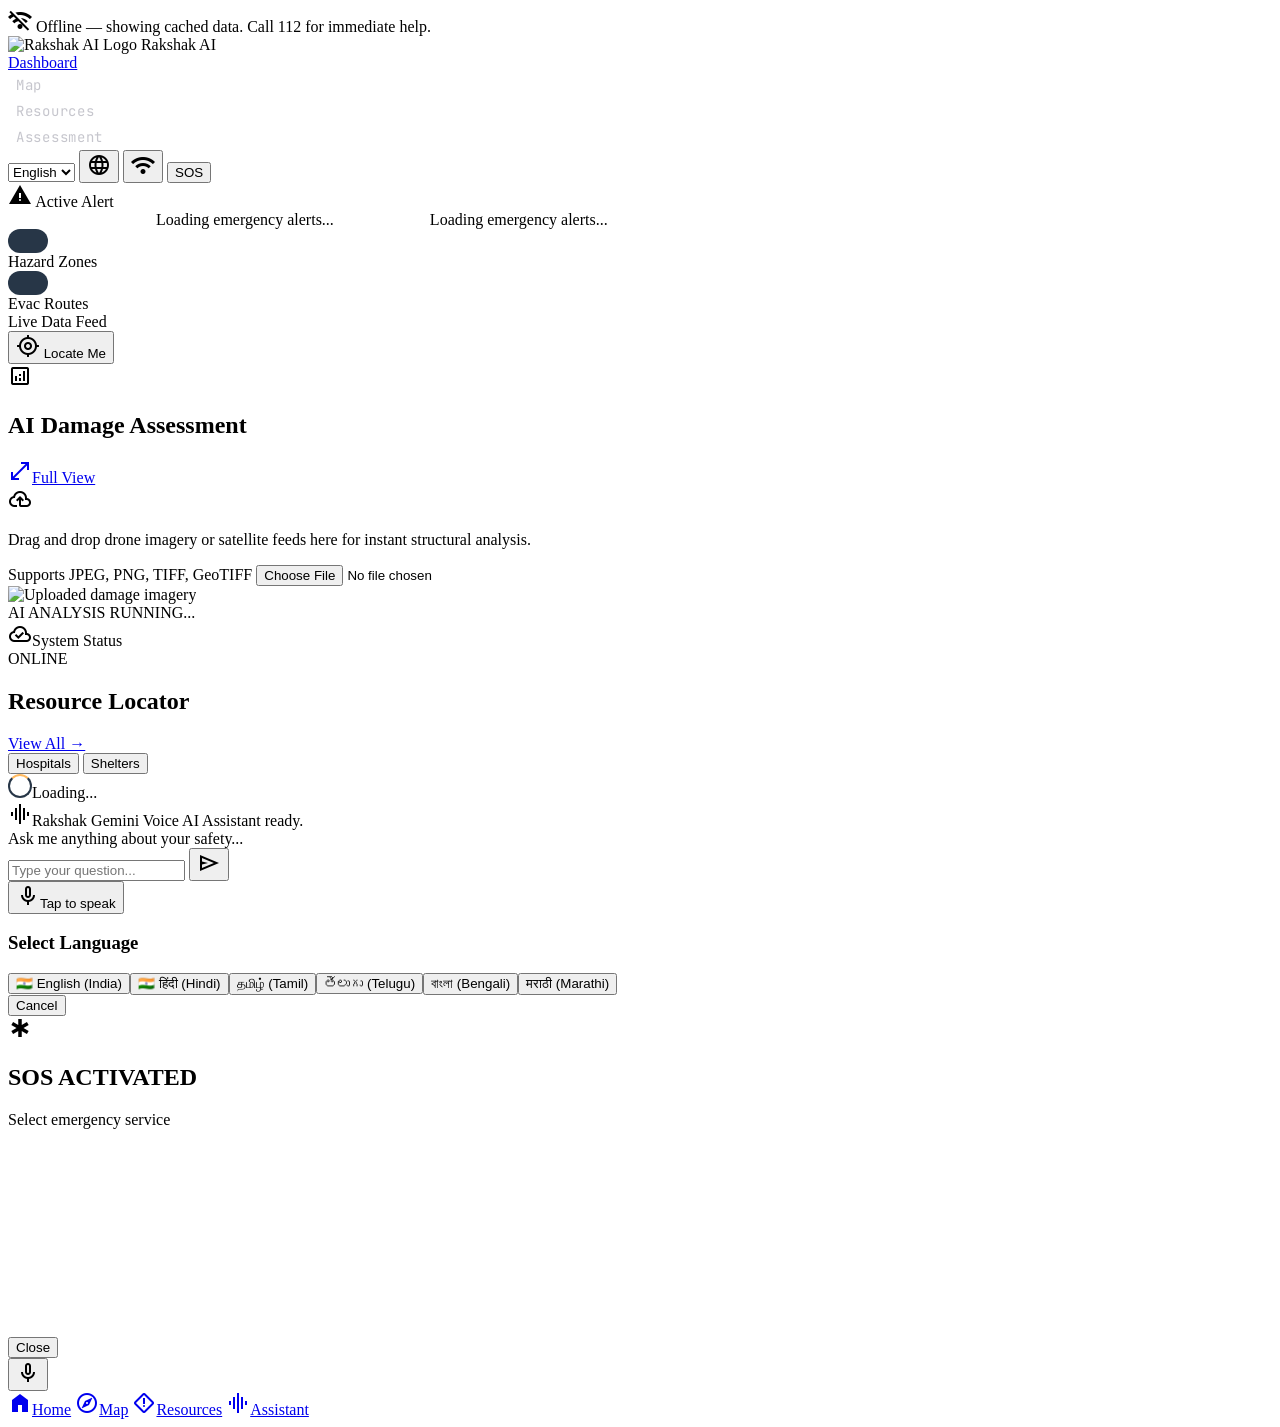
==== frontend/index.html @ 64856899 "Initial commit for Rakshak AI hackathon project" ====
<!DOCTYPE html>
<html class="dark" lang="en">
<head>
<meta charset="utf-8"/>
<meta content="width=device-width, initial-scale=1.0" name="viewport"/>
<title>Rakshak AI - Command Dashboard</title>
<meta name="description" content="Rakshak AI real-time disaster and emergency response platform for India."/>
<script src="https://cdn.tailwindcss.com?plugins=forms,container-queries"></script>
<link href="https://fonts.googleapis.com/css2?family=Material+Symbols+Outlined:wght,FILL@100..700,0..1&display=swap" rel="stylesheet"/>
<link href="https://fonts.googleapis.com/css2?family=Inter:wght@400;600;700;800&family=JetBrains+Mono:wght@500&display=swap" rel="stylesheet"/>
<link rel="stylesheet" href="https://unpkg.com/leaflet@1.9.4/dist/leaflet.css"/>
<script src="https://unpkg.com/leaflet@1.9.4/dist/leaflet.js"></script>
<link rel="stylesheet" href="css/style.css?v=2"/>
<script src="js/tailwind.config.js"></script>
</head>
<body class="bg-background text-on-background font-body-md antialiased min-h-screen flex flex-col">
<div id="offlineBanner" class="hidden w-full bg-yellow-700 text-white py-1.5 px-4 text-center text-label-sm font-label-sm z-[100]">
  <span class="material-symbols-outlined align-middle mr-1 text-sm">wifi_off</span>
  Offline — showing cached data. Call 112 for immediate help.
</div>
<!-- NAV -->
<nav class="bg-background/95 backdrop-blur-md border-b border-outline-variant flex justify-between items-center w-full h-16 px-margin-desktop sticky top-0 z-50">
  <div class="flex items-center gap-4">
    <img alt="Rakshak AI Logo" class="h-8" src="https://lh3.googleusercontent.com/aida-public/[base64]"/>
    <span class="text-headline-md font-headline-md font-bold text-on-background">Rakshak AI</span>
  </div>
  <div class="hidden md:flex gap-6 items-center h-full">
    <a class="text-tertiary border-b-2 border-tertiary pb-1 font-bold text-label-md font-label-md h-full flex items-center" href="index.html">Dashboard</a>
    <a class="nav-link" href="map.html">Map</a>
    <a class="nav-link" href="resources.html">Resources</a>
    <a class="nav-link" href="assessment.html">Assessment</a>
  </div>
  <div class="flex items-center gap-4">
    <select id="langSelect" class="sr-only"><option value="en-IN">English</option><option value="hi-IN">Hindi</option><option value="ta-IN">Tamil</option><option value="te-IN">Telugu</option><option value="bn-IN">Bengali</option><option value="mr-IN">Marathi</option></select>
    <button onclick="openLangModal()" class="text-on-surface-variant hover:text-on-surface p-2 hover:bg-surface-variant/50 transition-all rounded-full flex items-center justify-center min-w-[48px] min-h-[48px]"><span class="material-symbols-outlined">language</span></button>
    <button id="wifiStatusBtn" class="text-on-surface-variant p-2 hover:bg-surface-variant/50 transition-all rounded-full flex items-center justify-center min-w-[48px] min-h-[48px]"><span id="wifiIcon" class="material-symbols-outlined text-[#10B981]">wifi</span></button>
    <button onclick="triggerSOS()" class="bg-secondary-container text-on-secondary-container px-6 py-2 rounded-full text-label-md font-label-md font-bold hover:bg-error-container transition-colors min-h-[48px] uppercase tracking-wider shadow-lg">SOS</button>
  </div>
</nav>
<!-- ALERT BANNER -->
<div class="alert-banner w-full bg-[#EF4444] text-white relative z-40 border-b border-[#B91C1C] flex items-center h-10">
  <div class="absolute left-0 bg-[#EF4444] z-10 px-4 h-full flex items-center shadow-[10px_0_15px_-3px_rgba(239,68,68,1)]">
    <span class="material-symbols-outlined mr-2 animate-pulse" style="font-variation-settings:'FILL' 1;">warning</span>
    <span class="font-label-md font-bold text-label-md uppercase tracking-wider">Active Alert</span>
  </div>
  <div class="ticker-outer"><div class="ticker-inner text-label-md font-label-md"><span id="alertText">Loading emergency alerts...</span><span id="alertTextB" aria-hidden="true">Loading emergency alerts...</span></div></div>
</div>
<!-- MAIN -->
<main class="flex-1 p-gutter md:p-margin-desktop grid grid-cols-1 lg:grid-cols-12 gap-gutter max-w-[1920px] mx-auto w-full">
  <!-- LEFT: Map + Assessment -->
  <div class="lg:col-span-8 flex flex-col gap-gutter">
    <!-- Map Module -->
    <div id="mapSection" class="bg-surface-container-high rounded-xl border border-surface-variant shadow-lg flex flex-col overflow-hidden h-[500px] relative">
      <div class="absolute top-4 left-4 right-4 z-10 flex justify-between items-start pointer-events-none">
        <div class="bg-surface-container/90 backdrop-blur border border-surface-variant p-2 rounded-lg pointer-events-auto flex flex-col gap-2 shadow-xl">
          <label class="flex items-center gap-2 cursor-pointer p-1" onclick="toggleLayer('hazards')">
            <div class="relative"><div id="trackHazards" class="toggle-track on"></div><div id="thumbHazards" class="toggle-thumb bg-tertiary on"></div></div>
            <span class="text-label-sm font-label-sm text-on-surface">Hazard Zones</span>
          </label>
          <label class="flex items-center gap-2 cursor-pointer p-1" onclick="toggleLayer('routes')">
            <div class="relative"><div id="trackRoutes" class="toggle-track on"></div><div id="thumbRoutes" class="toggle-thumb bg-secondary on"></div></div>
            <span class="text-label-sm font-label-sm text-on-surface">Evac Routes</span>
          </label>
        </div>
        <div class="bg-surface-container/90 backdrop-blur border border-surface-variant px-3 py-1 rounded-full pointer-events-auto shadow-xl flex items-center gap-2">
          <div class="w-2 h-2 rounded-full bg-[#10B981] animate-pulse"></div>
          <span class="text-label-sm font-label-sm text-on-surface">Live Data Feed</span>
        </div>
      </div>
      <div id="map" class="w-full h-full"></div>
      <button onclick="locateMe()" class="absolute bottom-4 right-4 z-10 bg-surface-container/90 backdrop-blur border border-surface-variant px-3 py-1.5 rounded-lg text-label-sm font-label-sm text-on-surface flex items-center gap-1.5 shadow-xl hover:bg-surface-variant transition-colors">
        <span class="material-symbols-outlined text-sm text-tertiary">my_location</span> Locate Me
      </button>
    </div>
    <!-- Damage Assessment -->
    <div id="assessmentSection" class="bg-surface-container-high rounded-xl border border-surface-variant p-6 shadow-lg flex-1">
      <div class="flex items-center justify-between mb-4">
        <div class="flex items-center gap-3">
          <span class="material-symbols-outlined text-tertiary">analytics</span>
          <h2 class="text-headline-sm font-headline-sm text-on-surface">AI Damage Assessment</h2>
        </div>
        <a href="assessment.html" class="text-label-sm font-label-sm text-tertiary hover:underline flex items-center gap-1"><span class="material-symbols-outlined text-sm">open_in_full</span>Full View</a>
      </div>
      <div class="border-2 border-dashed border-outline-variant rounded-xl p-8 flex flex-col items-center justify-center relative overflow-hidden bg-surface-container hover:bg-surface-variant/30 transition-colors cursor-pointer group min-h-[200px]" ondragover="event.preventDefault()" ondrop="handleImageDrop(event)" onclick="document.getElementById('imageUpload').click()">
        <div class="absolute inset-0 pointer-events-none hidden group-hover:block">
          <div class="absolute left-0 w-full h-[2px] bg-tertiary animate-scan shadow-[0_0_8px_2px_rgba(255,185,95,0.5)] z-20"></div>
          <div class="absolute inset-0 bg-gradient-to-b from-transparent to-tertiary/10 opacity-50 z-10"></div>
        </div>
        <span class="material-symbols-outlined text-display-lg text-outline mb-4 group-hover:text-tertiary transition-colors">cloud_upload</span>
        <p class="text-body-md font-body-md text-on-surface-variant text-center max-w-sm mb-2">Drag and drop drone imagery or satellite feeds here for instant structural analysis.</p>
        <span class="text-label-sm font-label-sm text-outline px-3 py-1 bg-surface-container-highest rounded-full">Supports JPEG, PNG, TIFF, GeoTIFF</span>
        <input type="file" id="imageUpload" class="hidden" accept="image/*" onchange="handleImageUpload(event)"/>
      </div>
      <div id="assessmentResult" class="hidden mt-4 bg-surface-container rounded-xl p-4 border border-outline-variant">
        <img id="previewImage" class="w-full max-h-48 object-cover rounded-lg mb-3" src="" alt="Uploaded damage imagery"/>
        <div class="flex items-center gap-2 mb-2"><div class="w-2 h-2 rounded-full bg-tertiary animate-pulse"></div><span class="text-label-sm font-label-sm text-on-surface-variant">AI ANALYSIS RUNNING...</span></div>
        <div id="assessmentText" class="text-body-md font-body-md text-on-surface"></div>
      </div>
    </div>
  </div>
  <!-- RIGHT: Status + Resources + Assistant -->
  <div class="lg:col-span-4 flex flex-col gap-gutter h-full">
    <div class="bg-surface-container-high border border-outline-variant rounded-lg p-3 flex items-center justify-between shadow-sm">
      <div class="flex items-center gap-2 text-on-surface-variant"><span id="statusIcon" class="material-symbols-outlined text-[#10B981]">cloud_done</span><span class="text-label-md font-label-md font-bold">System Status</span></div>
      <div id="statusBadge" class="bg-[#10B981]/20 text-[#10B981] px-3 py-1 rounded-full text-label-sm font-label-sm border border-[#10B981]/30">ONLINE</div>
    </div>
    <!-- Resource Locator -->
    <div id="resourcesSection" class="bg-surface-container-high rounded-xl border border-surface-variant flex flex-col flex-1 shadow-lg overflow-hidden">
      <div class="p-4 border-b border-surface-variant">
        <div class="flex items-center justify-between mb-3">
          <h2 class="text-headline-sm font-headline-sm text-on-surface">Resource Locator</h2>
          <a href="resources.html" class="text-label-sm font-label-sm text-tertiary hover:underline">View All →</a>
        </div>
        <div class="flex p-1 bg-surface-container rounded-lg">
          <button id="tabHospitals" onclick="switchTab('hospitals')" class="flex-1 py-2 text-label-md font-label-md text-on-surface bg-surface-variant rounded-md shadow-sm transition-all border border-outline-variant/50 min-h-[48px]">Hospitals</button>
          <button id="tabShelters" onclick="switchTab('shelters')" class="flex-1 py-2 text-label-md font-label-md text-on-surface-variant hover:text-on-surface transition-all min-h-[48px]">Shelters</button>
        </div>
      </div>
      <div id="facilityList" class="p-4 flex flex-col gap-3 overflow-y-auto max-h-[400px]">
        <div class="flex flex-col items-center justify-center py-8 gap-2 text-on-surface-variant"><div class="loading-spinner"></div><span class="text-label-sm font-label-sm">Loading...</span></div>
      </div>
    </div>
    <!-- Gemini Assistant -->
    <div id="assistantSection" class="bg-surface-container-high rounded-xl border border-surface-variant p-4 shadow-lg mt-auto">
      <div class="flex items-center justify-between mb-3">
        <div class="flex flex-col">
          <span class="text-label-md font-label-md text-on-surface font-bold flex items-center gap-2 mb-1"><span class="material-symbols-outlined text-tertiary text-[18px]">graphic_eq</span>Rakshak Gemini</span>
          <span id="micStatusLabel" class="text-label-sm font-label-sm text-on-surface-variant">Voice AI Assistant ready.</span>
        </div>
        <div id="waveform" class="flex items-end gap-1 h-8 opacity-70">
          <div class="w-1.5 bg-tertiary rounded-t wave-bar" style="height:40%"></div><div class="w-1.5 bg-tertiary rounded-t wave-bar" style="height:80%"></div><div class="w-1.5 bg-tertiary rounded-t wave-bar" style="height:60%"></div><div class="w-1.5 bg-tertiary rounded-t wave-bar" style="height:100%"></div><div class="w-1.5 bg-tertiary rounded-t wave-bar" style="height:50%"></div>
        </div>
      </div>
      <div id="chatHistory" class="bg-surface-container rounded-xl p-3 mb-3 min-h-[72px] max-h-[160px] overflow-y-auto"><div class="text-label-sm font-label-sm text-on-surface-variant text-center py-3">Ask me anything about your safety...</div></div>
      <div class="flex gap-2 mb-2">
        <input id="chatInput" type="text" placeholder="Type your question..." onkeydown="if(event.key==='Enter') sendTextQuery()" class="flex-1 bg-surface-container border border-outline-variant rounded-lg px-3 py-2 text-label-md font-label-md text-on-surface placeholder-on-surface-variant focus:outline-none focus:border-tertiary transition-colors"/>
        <button onclick="sendTextQuery()" class="bg-tertiary text-on-tertiary px-3 rounded-lg hover:opacity-90 transition-opacity flex items-center justify-center min-w-[48px]"><span class="material-symbols-outlined text-[18px]">send</span></button>
      </div>
      <button id="micBtn" onclick="toggleVoice()" class="w-full flex items-center justify-center gap-2 border border-outline-variant py-2.5 rounded-lg text-label-md font-label-md text-on-surface-variant hover:border-tertiary hover:text-tertiary transition-all group min-h-[48px]">
        <span class="material-symbols-outlined text-[18px]">mic</span><span id="micLabel">Tap to speak</span>
      </button>
    </div>
  </div>
</main>
<!-- MODALS -->
<div id="langModal" class="hidden fixed inset-0 z-[150] flex items-center justify-center bg-black/60 backdrop-blur-sm p-4">
  <div class="bg-surface-container-high border border-outline-variant rounded-xl p-5 max-w-xs w-full shadow-2xl">
    <h3 class="text-headline-sm font-headline-sm text-on-surface mb-4">Select Language</h3>
    <div class="flex flex-col gap-2">
      <button onclick="setLang('en-IN')" class="lang-btn">🇮🇳 English (India)</button><button onclick="setLang('hi-IN')" class="lang-btn">🇮🇳 हिंदी (Hindi)</button><button onclick="setLang('ta-IN')" class="lang-btn">தமிழ் (Tamil)</button><button onclick="setLang('te-IN')" class="lang-btn">తెలుగు (Telugu)</button><button onclick="setLang('bn-IN')" class="lang-btn">বাংলা (Bengali)</button><button onclick="setLang('mr-IN')" class="lang-btn">मराठी (Marathi)</button>
    </div>
    <button onclick="document.getElementById('langModal').classList.add('hidden')" class="mt-4 w-full text-on-surface-variant text-label-sm font-label-sm hover:text-on-surface">Cancel</button>
  </div>
</div>
<div id="sosModal" class="hidden fixed inset-0 z-[200] flex items-center justify-center bg-black/80 backdrop-blur-sm p-4">
  <div class="bg-surface-container-high border border-[#EF4444]/50 rounded-xl p-6 max-w-sm w-full shadow-2xl">
    <div class="flex items-center gap-3 mb-5"><div class="w-12 h-12 bg-[#EF4444] rounded-full flex items-center justify-center shadow-lg"><span class="material-symbols-outlined text-white text-2xl" style="font-variation-settings:'FILL' 1">emergency</span></div><div><h2 class="text-headline-sm font-headline-sm text-[#EF4444]">SOS ACTIVATED</h2><p class="text-label-sm font-label-sm text-on-surface-variant">Select emergency service</p></div></div>
    <div class="flex flex-col gap-3 mb-5">
      <a href="tel:112" class="sos-btn bg-[#EF4444]"><span class="material-symbols-outlined text-[18px]">call</span>112 — National Emergency</a>
      <a href="tel:101" class="sos-btn bg-orange-600"><span class="material-symbols-outlined text-[18px]">local_fire_department</span>101 — Fire</a>
      <a href="tel:108" class="sos-btn bg-[#10B981]"><span class="material-symbols-outlined text-[18px]">ambulance</span>108 — Ambulance</a>
      <a href="tel:1078" class="sos-btn bg-[#3B82F6]"><span class="material-symbols-outlined text-[18px]">flood</span>1078 — NDRF Helpline</a>
    </div>
    <button onclick="closeSOS()" class="w-full text-on-surface-variant text-label-sm font-label-sm hover:text-on-surface py-1">Close</button>
  </div>
</div>
<!-- MOBILE FAB + NAV -->
<button onclick="toggleVoice()" class="md:hidden fixed bottom-24 right-4 bg-tertiary text-on-tertiary p-4 rounded-full shadow-[0_4px_12px_rgba(255,185,95,0.3)] z-50 flex items-center justify-center min-w-[56px] min-h-[56px]"><span class="material-symbols-outlined text-[24px]">mic</span></button>
<nav class="bg-surface-container-highest fixed bottom-0 w-full rounded-t-xl z-50 border-t border-outline-variant shadow-lg lg:hidden h-20 flex justify-around items-center px-4">
  <a href="index.html" class="flex flex-col items-center justify-center bg-tertiary-container text-on-tertiary-container rounded-full px-4 py-1 scale-110 min-h-[48px] min-w-[48px]"><span class="material-symbols-outlined" style="font-variation-settings:'FILL' 1;">home</span><span class="text-label-sm font-label-sm mt-1">Home</span></a>
  <a href="map.html" class="flex flex-col items-center justify-center text-on-surface-variant min-h-[48px] min-w-[48px]"><span class="material-symbols-outlined">explore</span><span class="text-label-sm font-label-sm mt-1">Map</span></a>
  <a href="resources.html" class="flex flex-col items-center justify-center text-on-surface-variant min-h-[48px] min-w-[48px]"><span class="material-symbols-outlined">emergency_home</span><span class="text-label-sm font-label-sm mt-1">Resources</span></a>
  <a href="assistant.html" class="flex flex-col items-center justify-center text-on-surface-variant min-h-[48px] min-w-[48px]"><span class="material-symbols-outlined">graphic_eq</span><span class="text-label-sm font-label-sm mt-1">Assistant</span></a>
</nav>
<script src="js/api.js"></script><script src="js/map.js"></script><script src="js/voice.js"></script><script src="js/offline.js"></script>
<script>
document.addEventListener("DOMContentLoaded",()=>{initMap();loadFacilities("hospitals");loadAlerts();loadHazardZones();setupOfflineHandlers();});
function openLangModal(){document.getElementById("langModal").classList.remove("hidden");}
function setLang(v){document.getElementById("langSelect").value=v;document.getElementById("langModal").classList.add("hidden");}
function triggerSOS(){document.getElementById("sosModal").classList.remove("hidden");}
function closeSOS(){document.getElementById("sosModal").classList.add("hidden");}
let currentTab="hospitals";
function switchTab(tab){
  currentTab=tab;
  const h=document.getElementById("tabHospitals"),s=document.getElementById("tabShelters");
  const active="flex-1 py-2 text-label-md font-label-md text-on-surface bg-surface-variant rounded-md shadow-sm transition-all border border-outline-variant/50 min-h-[48px]";
  const inactive="flex-1 py-2 text-label-md font-label-md text-on-surface-variant hover:text-on-surface transition-all min-h-[48px]";
  h.className=tab==="hospitals"?active:inactive; s.className=tab==="shelters"?active:inactive;
  loadFacilities(tab);
}
async function loadFacilities(type){
  const list=document.getElementById("facilityList");
  list.innerHTML=`<div class="flex flex-col items-center justify-center py-8 gap-2 text-on-surface-variant"><div class="loading-spinner"></div><span class="text-label-sm font-label-sm">Loading ${type}...</span></div>`;
  try{const data=await getNearbyFacilities(28.6139,77.2090,type);renderFacilities(data,type);cacheFacilities(type,data);}
  catch{const c=loadCachedFacilities(type);if(c.length)renderFacilities(c,type);else list.innerHTML=`<div class="text-center py-6 text-label-sm font-label-sm text-on-surface-variant">Could not load. Check connection.</div>`;}
}
function renderFacilities(f,type){
  const list=document.getElementById("facilityList");
  if(!f.length){list.innerHTML=`<div class="text-center py-6 text-label-sm font-label-sm text-on-surface-variant">No ${type} found.</div>`;return;}
  list.innerHTML=f.map(x=>type==="hospitals"?hospitalCard(x):shelterCard(x)).join("");
}
function hospitalCard(f){
  const bc=f.beds_available>20?"#10B981":f.beds_available>0?"#ffb95f":"#EF4444";
  const ic=f.icu_available>0?"#10B981":"#EF4444";
  return `<div class="bg-surface-container rounded-lg p-4 border border-outline-variant/50 hover:border-outline-variant transition-colors">
    <div class="flex justify-between items-start mb-2"><h3 class="text-body-md font-bold text-on-surface leading-snug">${f.name}</h3><span class="text-label-sm text-on-surface-variant bg-surface-container-highest px-2 py-1 rounded ml-2 shrink-0 font-label-sm">${(f.address||"").split(",")[0]||"—"}</span></div>
    <div class="grid grid-cols-2 gap-2 mb-3">
      <div class="bg-surface-container-lowest p-2 rounded border border-surface-variant flex flex-col"><span class="text-label-sm font-label-sm text-on-surface-variant mb-1">Ward Beds</span><span class="text-body-md font-bold" style="color:${bc}">${f.beds_available>0?f.beds_available+" Available":"FULL"}</span></div>
      <div class="bg-surface-container-lowest p-2 rounded border border-surface-variant flex flex-col"><span class="text-label-sm font-label-sm text-on-surface-variant mb-1">ICU</span><span class="text-body-md font-bold" style="color:${ic}">${f.icu_available>0?f.icu_available+" Available":"FULL"}</span></div>
    </div>
    <button onclick="navigateTo(${f.lat},${f.lng},'${f.name}')" class="w-full bg-primary-container text-primary border border-primary/30 py-2 rounded-lg text-label-md font-label-md flex justify-center items-center gap-2 hover:bg-primary hover:text-on-primary transition-colors min-h-[48px]"><span class="material-symbols-outlined text-[18px]">navigation</span>Navigate</button>
  </div>`;
}
function shelterCard(f){
  const av=f.available_space??(f.capacity-f.occupied);
  const c=av>100?"#10B981":av>20?"#ffb95f":"#EF4444";
  return `<div class="bg-surface-container rounded-lg p-4 border border-outline-variant/50 hover:border-outline-variant transition-colors">
    <div class="flex justify-between items-start mb-2"><h3 class="text-body-md font-bold text-on-surface leading-snug">${f.name}</h3><span class="text-label-sm px-2 py-1 rounded ml-2 shrink-0 font-label-sm ${f.is_open?"bg-[#10B981]/20 text-[#10B981]":"bg-[#EF4444]/20 text-[#EF4444]"}">${f.is_open?"OPEN":"CLOSED"}</span></div>
    <div class="grid grid-cols-2 gap-2 mb-3">
      <div class="bg-surface-container-lowest p-2 rounded border border-surface-variant flex flex-col"><span class="text-label-sm font-label-sm text-on-surface-variant mb-1">Capacity</span><span class="text-body-md font-bold text-on-surface">${f.capacity}</span></div>
      <div class="bg-surface-container-lowest p-2 rounded border border-surface-variant flex flex-col"><span class="text-label-sm font-label-sm text-on-surface-variant mb-1">Available</span><span class="text-body-md font-bold" style="color:${c}">${av} Spaces</span></div>
    </div>
    <button onclick="navigateTo(${f.lat},${f.lng},'${f.name}')" class="w-full bg-primary-container text-primary border border-primary/30 py-2 rounded-lg text-label-md font-label-md flex justify-center items-center gap-2 hover:bg-primary hover:text-on-primary transition-colors min-h-[48px]"><span class="material-symbols-outlined text-[18px]">navigation</span>Navigate</button>
  </div>`;
}
function _sa(t){['alertText','alertTextB'].forEach(id=>{const el=document.getElementById(id);if(el)el.textContent=t;});}
async function loadAlerts(){
  try{const e=await getActiveEvents();if(e.length)_sa(e.map(x=>'⚠ '+x.title+' — '+x.location).join('   ·   ')+'   ');
  else _sa('⚠ No active alerts in your area. Stay prepared — check local authorities for updates.');}
  catch{_sa('⚠ SEVERE WEATHER WARNING: Category 4 Cyclone approaching coastal regions. Evacuation orders in effect. Seek shelter immediately. ⚠ FLOOD ALERT: River levels rising rapidly. Move to high ground now.');}
}
function navigateTo(lat,lng,name){window.open(`https://www.google.com/maps/dir/?api=1&destination=${lat},${lng}&travelmode=driving`,"_blank");}
function handleImageDrop(e){e.preventDefault();const f=e.dataTransfer.files[0];if(f)processImage(f);}
function handleImageUpload(e){const f=e.target.files[0];if(f)processImage(f);}
function processImage(file){
  const r=new FileReader();
  r.onload=e=>{document.getElementById("previewImage").src=e.target.result;document.getElementById("assessmentResult").classList.remove("hidden");document.getElementById("assessmentText").textContent="Analyzing structural damage...";
  setTimeout(()=>{const res=["🟠 Moderate structural damage detected. Roof integrity compromised. Recommend evacuation.","🔴 Severe damage identified. Building unsafe for entry. Contact NDRF on 1078.","🟡 Minor surface damage only. Structure appears stable. Monitor for secondary hazards."];document.getElementById("assessmentText").innerHTML=res[Math.floor(Math.random()*res.length)];},2200);};
  r.readAsDataURL(file);
}
</script>
</body>
</html>
---- frontend/css/style.css ----
/* =====================================================
   Rakshak AI — Shared CSS (style.css)
   Used by all pages via <link rel="stylesheet">
   ===================================================== */

/* ---- Scrollbar ---- */
::-webkit-scrollbar{width:4px;height:4px}
::-webkit-scrollbar-track{background:#010f1f}
::-webkit-scrollbar-thumb{background:#45464d;border-radius:4px}
::-webkit-scrollbar-thumb:hover{background:#ffb95f}

/* ---- Alert Banner Scroll ---- */
@keyframes seamlessTicker{0%{transform:translateX(0)}100%{transform:translateX(-50%)}}
.ticker-outer{overflow:hidden;flex:1;margin-left:148px;}
.ticker-inner{display:inline-flex;white-space:nowrap;animation:seamlessTicker 55s linear infinite;}
.ticker-inner span{padding-right:96px;}

/* ---- Map Scan Line ---- */
@keyframes scanline{0%{top:0;opacity:0}10%{opacity:1}90%{opacity:1}100%{top:100%;opacity:0}}
.animate-scan{animation:scanline 2.5s ease-in-out infinite}

/* ---- Pulse Marker ---- */
@keyframes pulse-ring{0%{transform:scale(0.8);opacity:0.5}100%{transform:scale(2);opacity:0}}
.pulse-marker{position:relative}
.pulse-marker::before{content:'';position:absolute;inset:0;border-radius:50%;background-color:inherit;animation:pulse-ring 2s cubic-bezier(0.215,0.61,0.355,1) infinite}

/* ---- Waveform ---- */
@keyframes waveform{0%,100%{height:20%}50%{height:100%}}
.wave-bar{animation:waveform 1s ease-in-out infinite}
.wave-bar:nth-child(2){animation-delay:0.2s}
.wave-bar:nth-child(3){animation-delay:0.4s}
.wave-bar:nth-child(4){animation-delay:0.1s}
.wave-bar:nth-child(5){animation-delay:0.3s}

/* ---- Active Recording Pulse ---- */
@keyframes recordingPulse{0%,100%{box-shadow:0 0 0 0 rgba(239,68,68,0.4)}50%{box-shadow:0 0 0 12px rgba(239,68,68,0)}}
.recording-pulse{animation:recordingPulse 1.2s ease-in-out infinite}

/* ---- Loading Spinner ---- */
@keyframes spin{to{transform:rotate(360deg)}}
.loading-spinner{width:20px;height:20px;border:2px solid #273647;border-top-color:#ffb95f;border-radius:50%;animation:spin 0.8s linear infinite;display:inline-block}

/* ---- Nav Links ---- */
.nav-link{color:#c6c6cd;font-size:14px;font-family:'JetBrains Mono',monospace;letter-spacing:0.05em;padding:4px 8px;height:100%;display:flex;align-items:center;text-decoration:none;transition:color 0.2s,background 0.2s}
.nav-link:hover{color:#d4e4fa;background:rgba(39,54,71,0.4)}

/* ---- Custom Toggle Switch ---- */
.toggle-track{width:40px;height:24px;background:#273647;border-radius:12px;position:relative;cursor:pointer;transition:background 0.2s}
.toggle-thumb{width:16px;height:16px;border-radius:50%;position:absolute;top:4px;transition:transform 0.2s}
.toggle-thumb.on{transform:translateX(20px)}
.toggle-thumb.off{transform:translateX(4px)}

/* ---- SOS Button ---- */
.sos-btn{display:flex;align-items:center;justify-content:center;gap:8px;width:100%;padding:12px;border-radius:12px;color:white;font-weight:700;font-size:14px;font-family:'JetBrains Mono',monospace;text-decoration:none;transition:opacity 0.2s,transform 0.1s}
.sos-btn:hover{opacity:0.9;transform:scale(1.01)}

/* ---- Chat Bubbles ---- */
.chat-user{background:#0f172a;border:1px solid #45464d;border-radius:12px 12px 4px 12px;padding:8px 12px;font-size:13px;color:#d4e4fa;align-self:flex-end;max-width:85%}
.chat-ai{background:#1a1000;border:1px solid rgba(255,185,95,0.2);border-radius:12px 12px 12px 4px;padding:8px 12px;font-size:13px;color:#d4e4fa;align-self:flex-start;max-width:85%}
#chatHistory{display:flex;flex-direction:column;gap:8px}

/* ---- Leaflet Dark Theme ---- */
.leaflet-container{background:#010f1f!important}
.leaflet-tile{filter:brightness(0.75) saturate(0.6)}
.leaflet-popup-content-wrapper{background:#1c2b3c!important;color:#d4e4fa!important;border:1px solid #45464d!important;border-radius:8px!important;box-shadow:0 4px 16px rgba(0,0,0,0.6)!important}
.leaflet-popup-tip{background:#1c2b3c!important}
.leaflet-control-zoom a{background:#1c2b3c!important;color:#d4e4fa!important;border-color:#45464d!important}
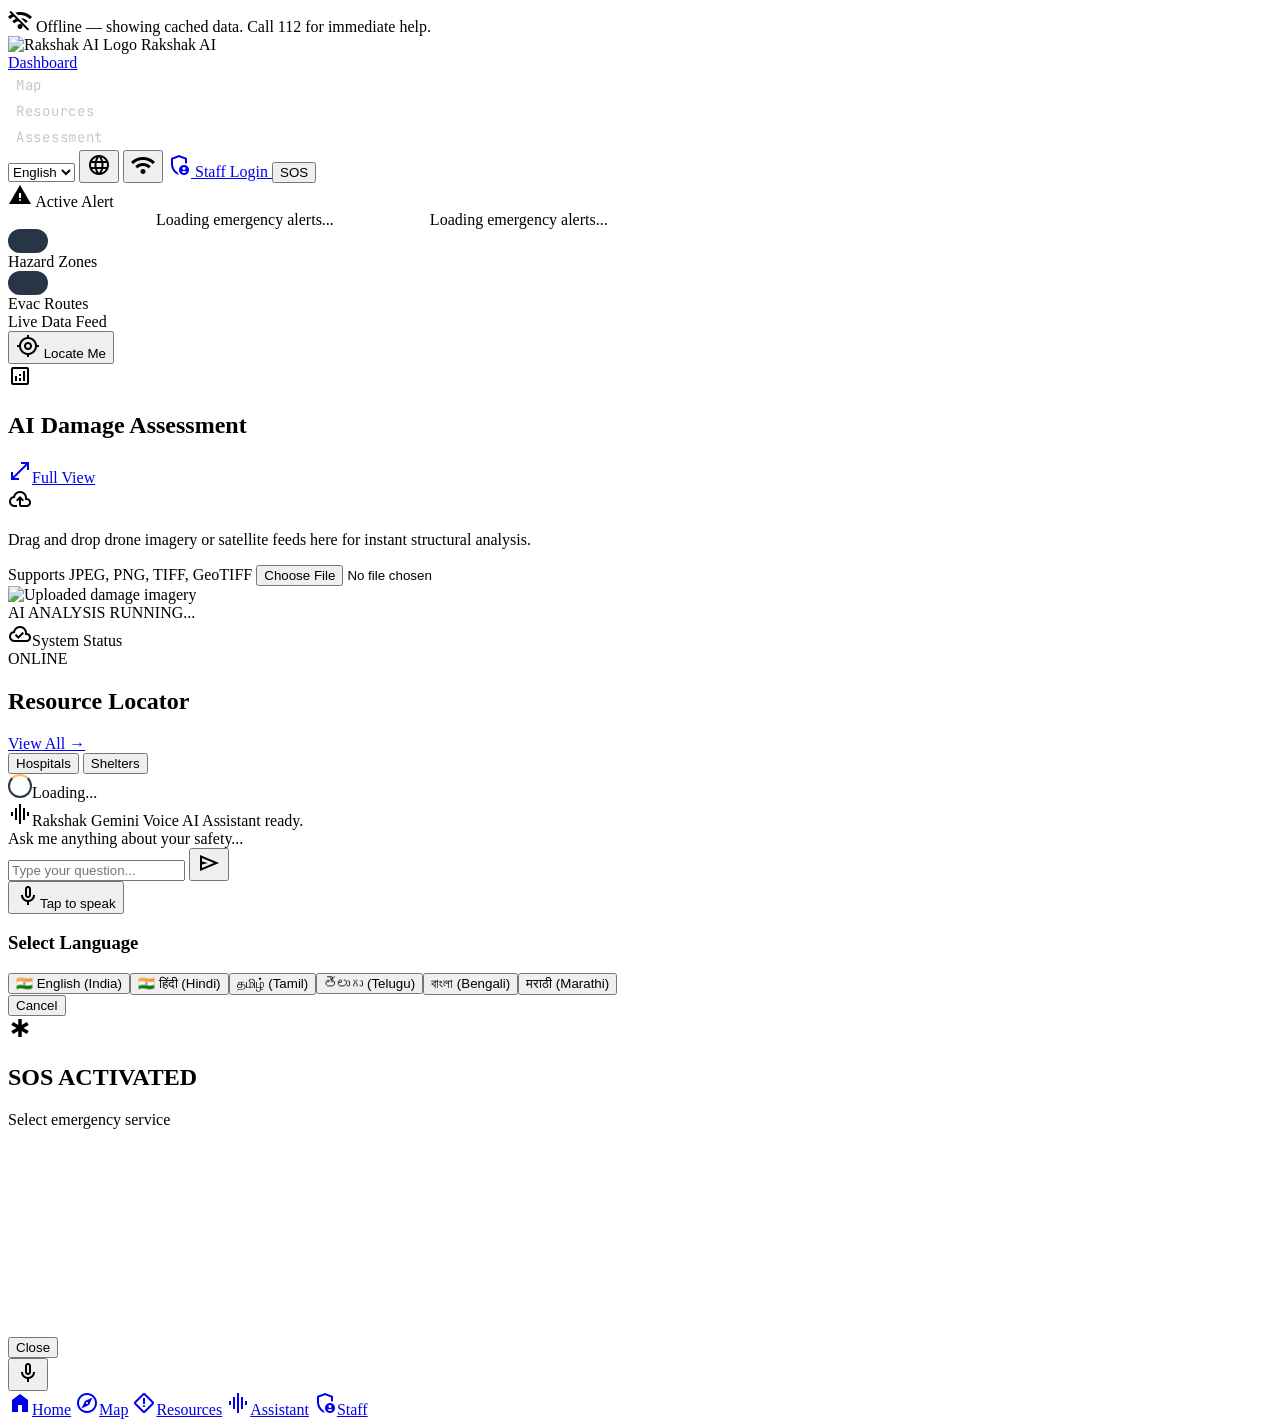
==== commit 79748ad5: "feat: hospital & shelter admin portal - Add login-protected staff portal (no login for public users)" ====
--- a/frontend/index.html
+++ b/frontend/index.html
@@ -34,6 +34,10 @@
     <select id="langSelect" class="sr-only"><option value="en-IN">English</option><option value="hi-IN">Hindi</option><option value="ta-IN">Tamil</option><option value="te-IN">Telugu</option><option value="bn-IN">Bengali</option><option value="mr-IN">Marathi</option></select>
     <button onclick="openLangModal()" class="text-on-surface-variant hover:text-on-surface p-2 hover:bg-surface-variant/50 transition-all rounded-full flex items-center justify-center min-w-[48px] min-h-[48px]"><span class="material-symbols-outlined">language</span></button>
     <button id="wifiStatusBtn" class="text-on-surface-variant p-2 hover:bg-surface-variant/50 transition-all rounded-full flex items-center justify-center min-w-[48px] min-h-[48px]"><span id="wifiIcon" class="material-symbols-outlined text-[#10B981]">wifi</span></button>
+    <a href="admin-login.html" class="hidden md:flex items-center gap-1.5 text-label-sm font-label-sm text-on-surface-variant hover:text-on-surface border border-outline-variant hover:border-outline px-3 py-2 rounded-full transition-all min-h-[40px]">
+      <span class="material-symbols-outlined text-[16px]">admin_panel_settings</span>
+      Staff Login
+    </a>
     <button onclick="triggerSOS()" class="bg-secondary-container text-on-secondary-container px-6 py-2 rounded-full text-label-md font-label-md font-bold hover:bg-error-container transition-colors min-h-[48px] uppercase tracking-wider shadow-lg">SOS</button>
   </div>
 </nav>
@@ -171,6 +175,7 @@
   <a href="map.html" class="flex flex-col items-center justify-center text-on-surface-variant min-h-[48px] min-w-[48px]"><span class="material-symbols-outlined">explore</span><span class="text-label-sm font-label-sm mt-1">Map</span></a>
   <a href="resources.html" class="flex flex-col items-center justify-center text-on-surface-variant min-h-[48px] min-w-[48px]"><span class="material-symbols-outlined">emergency_home</span><span class="text-label-sm font-label-sm mt-1">Resources</span></a>
   <a href="assistant.html" class="flex flex-col items-center justify-center text-on-surface-variant min-h-[48px] min-w-[48px]"><span class="material-symbols-outlined">graphic_eq</span><span class="text-label-sm font-label-sm mt-1">Assistant</span></a>
+  <a href="admin-login.html" class="flex flex-col items-center justify-center text-on-surface-variant min-h-[48px] min-w-[48px]"><span class="material-symbols-outlined">admin_panel_settings</span><span class="text-label-sm font-label-sm mt-1">Staff</span></a>
 </nav>
 <script src="js/api.js"></script><script src="js/map.js"></script><script src="js/voice.js"></script><script src="js/offline.js"></script>
 <script>
@@ -239,5 +244,6 @@
   r.readAsDataURL(file);
 }
 </script>
+
 </body>
 </html>
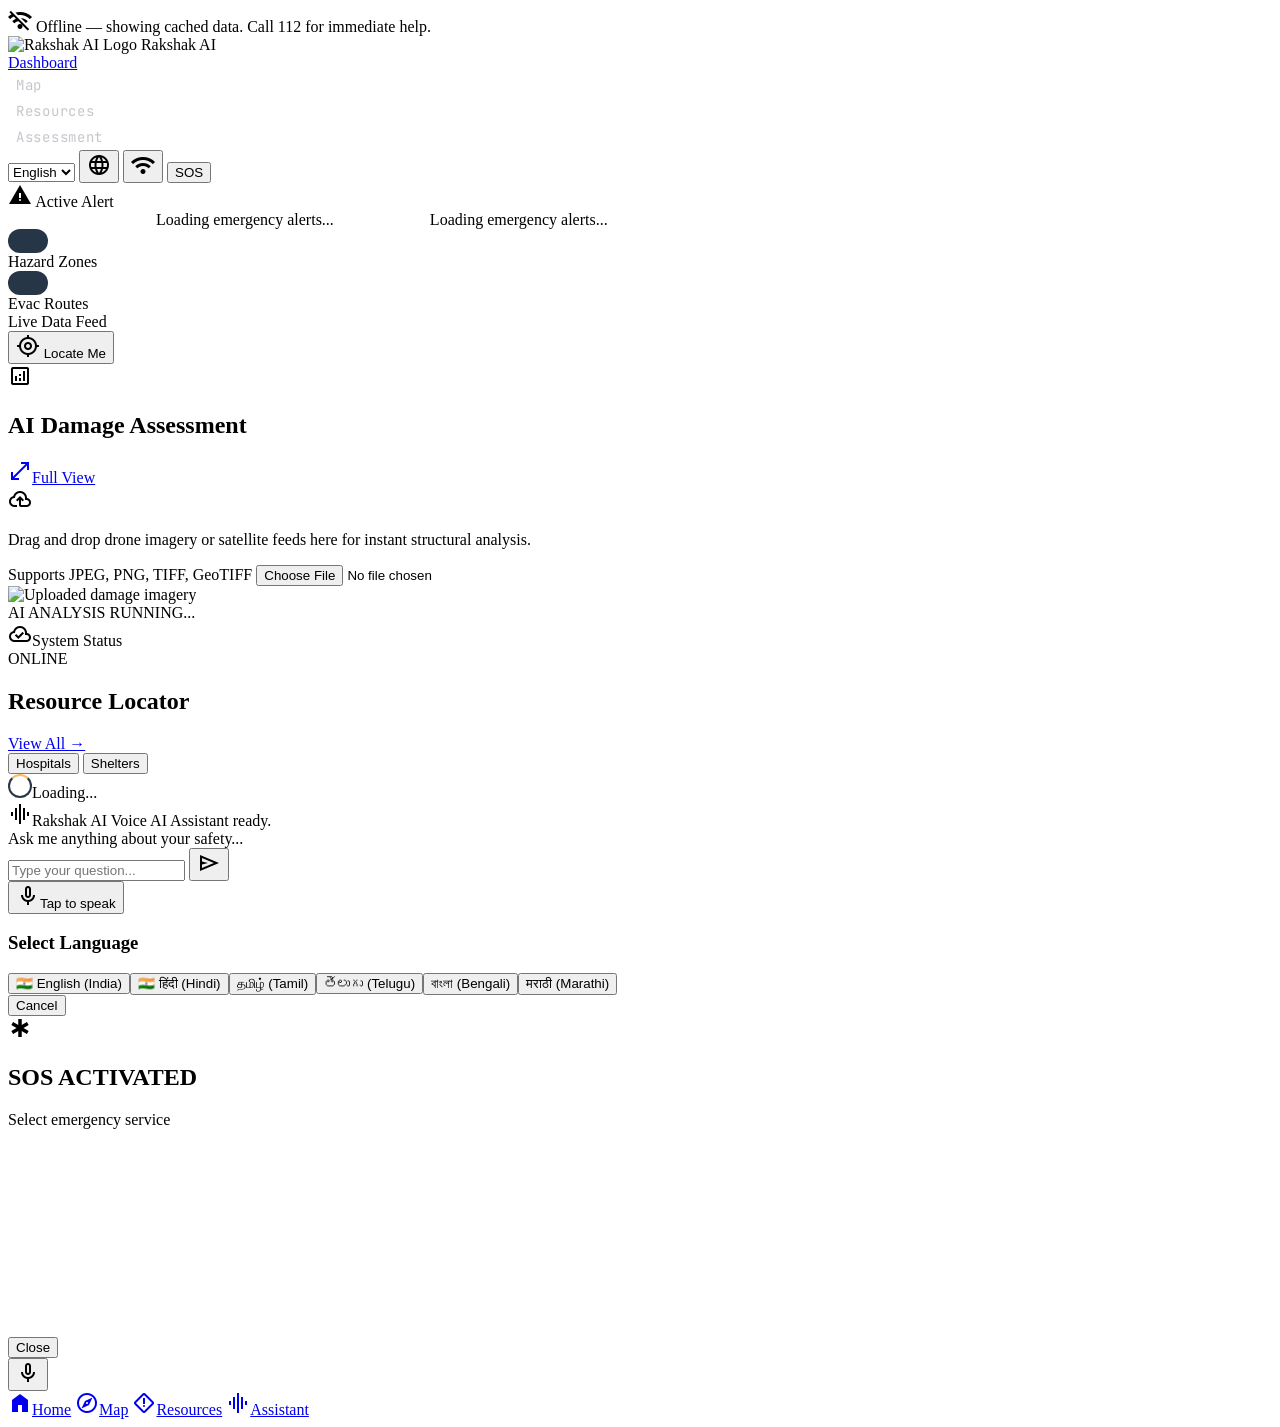
==== commit 1901d7b9: "Update assistant UI, implement live alerts, and add gitignore" ====
--- a/frontend/index.html
+++ b/frontend/index.html
@@ -34,10 +34,6 @@
     <select id="langSelect" class="sr-only"><option value="en-IN">English</option><option value="hi-IN">Hindi</option><option value="ta-IN">Tamil</option><option value="te-IN">Telugu</option><option value="bn-IN">Bengali</option><option value="mr-IN">Marathi</option></select>
     <button onclick="openLangModal()" class="text-on-surface-variant hover:text-on-surface p-2 hover:bg-surface-variant/50 transition-all rounded-full flex items-center justify-center min-w-[48px] min-h-[48px]"><span class="material-symbols-outlined">language</span></button>
     <button id="wifiStatusBtn" class="text-on-surface-variant p-2 hover:bg-surface-variant/50 transition-all rounded-full flex items-center justify-center min-w-[48px] min-h-[48px]"><span id="wifiIcon" class="material-symbols-outlined text-[#10B981]">wifi</span></button>
-    <a href="admin-login.html" class="hidden md:flex items-center gap-1.5 text-label-sm font-label-sm text-on-surface-variant hover:text-on-surface border border-outline-variant hover:border-outline px-3 py-2 rounded-full transition-all min-h-[40px]">
-      <span class="material-symbols-outlined text-[16px]">admin_panel_settings</span>
-      Staff Login
-    </a>
     <button onclick="triggerSOS()" class="bg-secondary-container text-on-secondary-container px-6 py-2 rounded-full text-label-md font-label-md font-bold hover:bg-error-container transition-colors min-h-[48px] uppercase tracking-wider shadow-lg">SOS</button>
   </div>
 </nav>
@@ -128,7 +124,7 @@
     <div id="assistantSection" class="bg-surface-container-high rounded-xl border border-surface-variant p-4 shadow-lg mt-auto">
       <div class="flex items-center justify-between mb-3">
         <div class="flex flex-col">
-          <span class="text-label-md font-label-md text-on-surface font-bold flex items-center gap-2 mb-1"><span class="material-symbols-outlined text-tertiary text-[18px]">graphic_eq</span>Rakshak Gemini</span>
+          <span class="text-label-md font-label-md text-on-surface font-bold flex items-center gap-2 mb-1"><span class="material-symbols-outlined text-tertiary text-[18px]">graphic_eq</span>Rakshak AI</span>
           <span id="micStatusLabel" class="text-label-sm font-label-sm text-on-surface-variant">Voice AI Assistant ready.</span>
         </div>
         <div id="waveform" class="flex items-end gap-1 h-8 opacity-70">
@@ -175,7 +171,6 @@
   <a href="map.html" class="flex flex-col items-center justify-center text-on-surface-variant min-h-[48px] min-w-[48px]"><span class="material-symbols-outlined">explore</span><span class="text-label-sm font-label-sm mt-1">Map</span></a>
   <a href="resources.html" class="flex flex-col items-center justify-center text-on-surface-variant min-h-[48px] min-w-[48px]"><span class="material-symbols-outlined">emergency_home</span><span class="text-label-sm font-label-sm mt-1">Resources</span></a>
   <a href="assistant.html" class="flex flex-col items-center justify-center text-on-surface-variant min-h-[48px] min-w-[48px]"><span class="material-symbols-outlined">graphic_eq</span><span class="text-label-sm font-label-sm mt-1">Assistant</span></a>
-  <a href="admin-login.html" class="flex flex-col items-center justify-center text-on-surface-variant min-h-[48px] min-w-[48px]"><span class="material-symbols-outlined">admin_panel_settings</span><span class="text-label-sm font-label-sm mt-1">Staff</span></a>
 </nav>
 <script src="js/api.js"></script><script src="js/map.js"></script><script src="js/voice.js"></script><script src="js/offline.js"></script>
 <script>
@@ -244,6 +239,5 @@
   r.readAsDataURL(file);
 }
 </script>
-
 </body>
 </html>
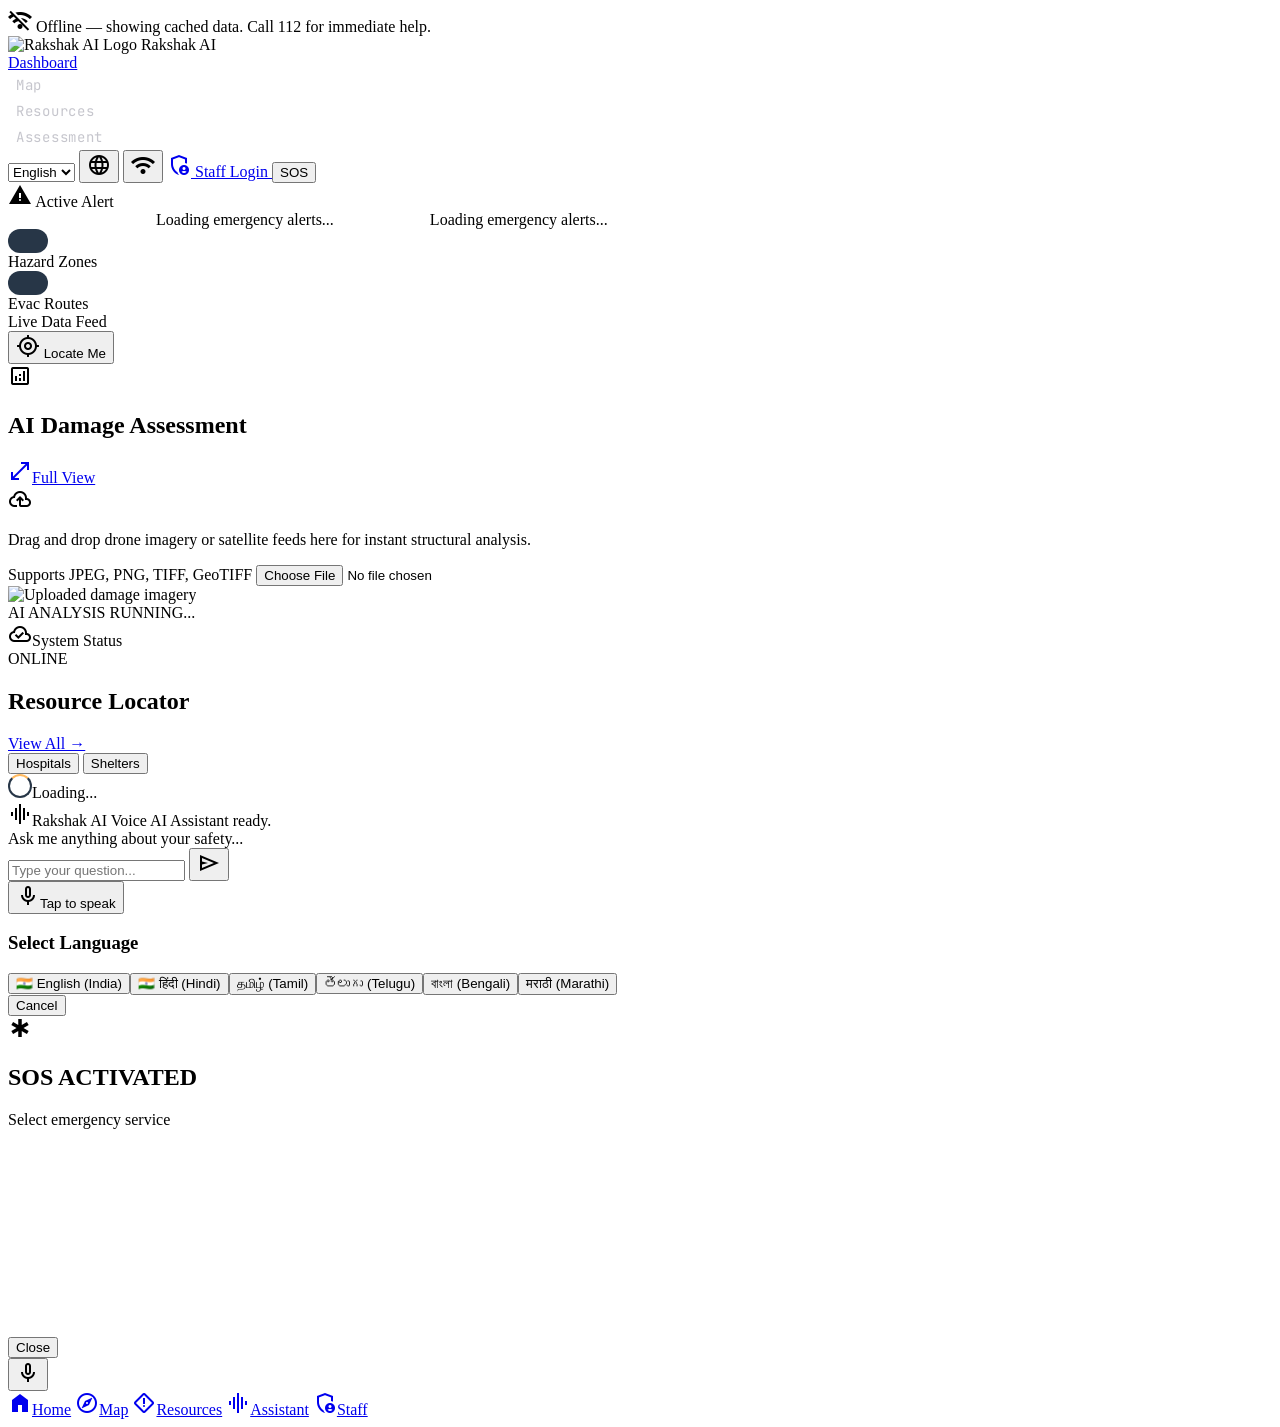
==== commit a433b3eb: "merge: resolve conflicts with remote main" ====
--- a/frontend/index.html
+++ b/frontend/index.html
@@ -34,6 +34,10 @@
     <select id="langSelect" class="sr-only"><option value="en-IN">English</option><option value="hi-IN">Hindi</option><option value="ta-IN">Tamil</option><option value="te-IN">Telugu</option><option value="bn-IN">Bengali</option><option value="mr-IN">Marathi</option></select>
     <button onclick="openLangModal()" class="text-on-surface-variant hover:text-on-surface p-2 hover:bg-surface-variant/50 transition-all rounded-full flex items-center justify-center min-w-[48px] min-h-[48px]"><span class="material-symbols-outlined">language</span></button>
     <button id="wifiStatusBtn" class="text-on-surface-variant p-2 hover:bg-surface-variant/50 transition-all rounded-full flex items-center justify-center min-w-[48px] min-h-[48px]"><span id="wifiIcon" class="material-symbols-outlined text-[#10B981]">wifi</span></button>
+    <a href="admin-login.html" class="hidden md:flex items-center gap-1.5 text-label-sm font-label-sm text-on-surface-variant hover:text-on-surface border border-outline-variant hover:border-outline px-3 py-2 rounded-full transition-all min-h-[40px]">
+      <span class="material-symbols-outlined text-[16px]">admin_panel_settings</span>
+      Staff Login
+    </a>
     <button onclick="triggerSOS()" class="bg-secondary-container text-on-secondary-container px-6 py-2 rounded-full text-label-md font-label-md font-bold hover:bg-error-container transition-colors min-h-[48px] uppercase tracking-wider shadow-lg">SOS</button>
   </div>
 </nav>
@@ -171,6 +175,7 @@
   <a href="map.html" class="flex flex-col items-center justify-center text-on-surface-variant min-h-[48px] min-w-[48px]"><span class="material-symbols-outlined">explore</span><span class="text-label-sm font-label-sm mt-1">Map</span></a>
   <a href="resources.html" class="flex flex-col items-center justify-center text-on-surface-variant min-h-[48px] min-w-[48px]"><span class="material-symbols-outlined">emergency_home</span><span class="text-label-sm font-label-sm mt-1">Resources</span></a>
   <a href="assistant.html" class="flex flex-col items-center justify-center text-on-surface-variant min-h-[48px] min-w-[48px]"><span class="material-symbols-outlined">graphic_eq</span><span class="text-label-sm font-label-sm mt-1">Assistant</span></a>
+  <a href="admin-login.html" class="flex flex-col items-center justify-center text-on-surface-variant min-h-[48px] min-w-[48px]"><span class="material-symbols-outlined">admin_panel_settings</span><span class="text-label-sm font-label-sm mt-1">Staff</span></a>
 </nav>
 <script src="js/api.js"></script><script src="js/map.js"></script><script src="js/voice.js"></script><script src="js/offline.js"></script>
 <script>
@@ -239,5 +244,6 @@
   r.readAsDataURL(file);
 }
 </script>
+
 </body>
 </html>
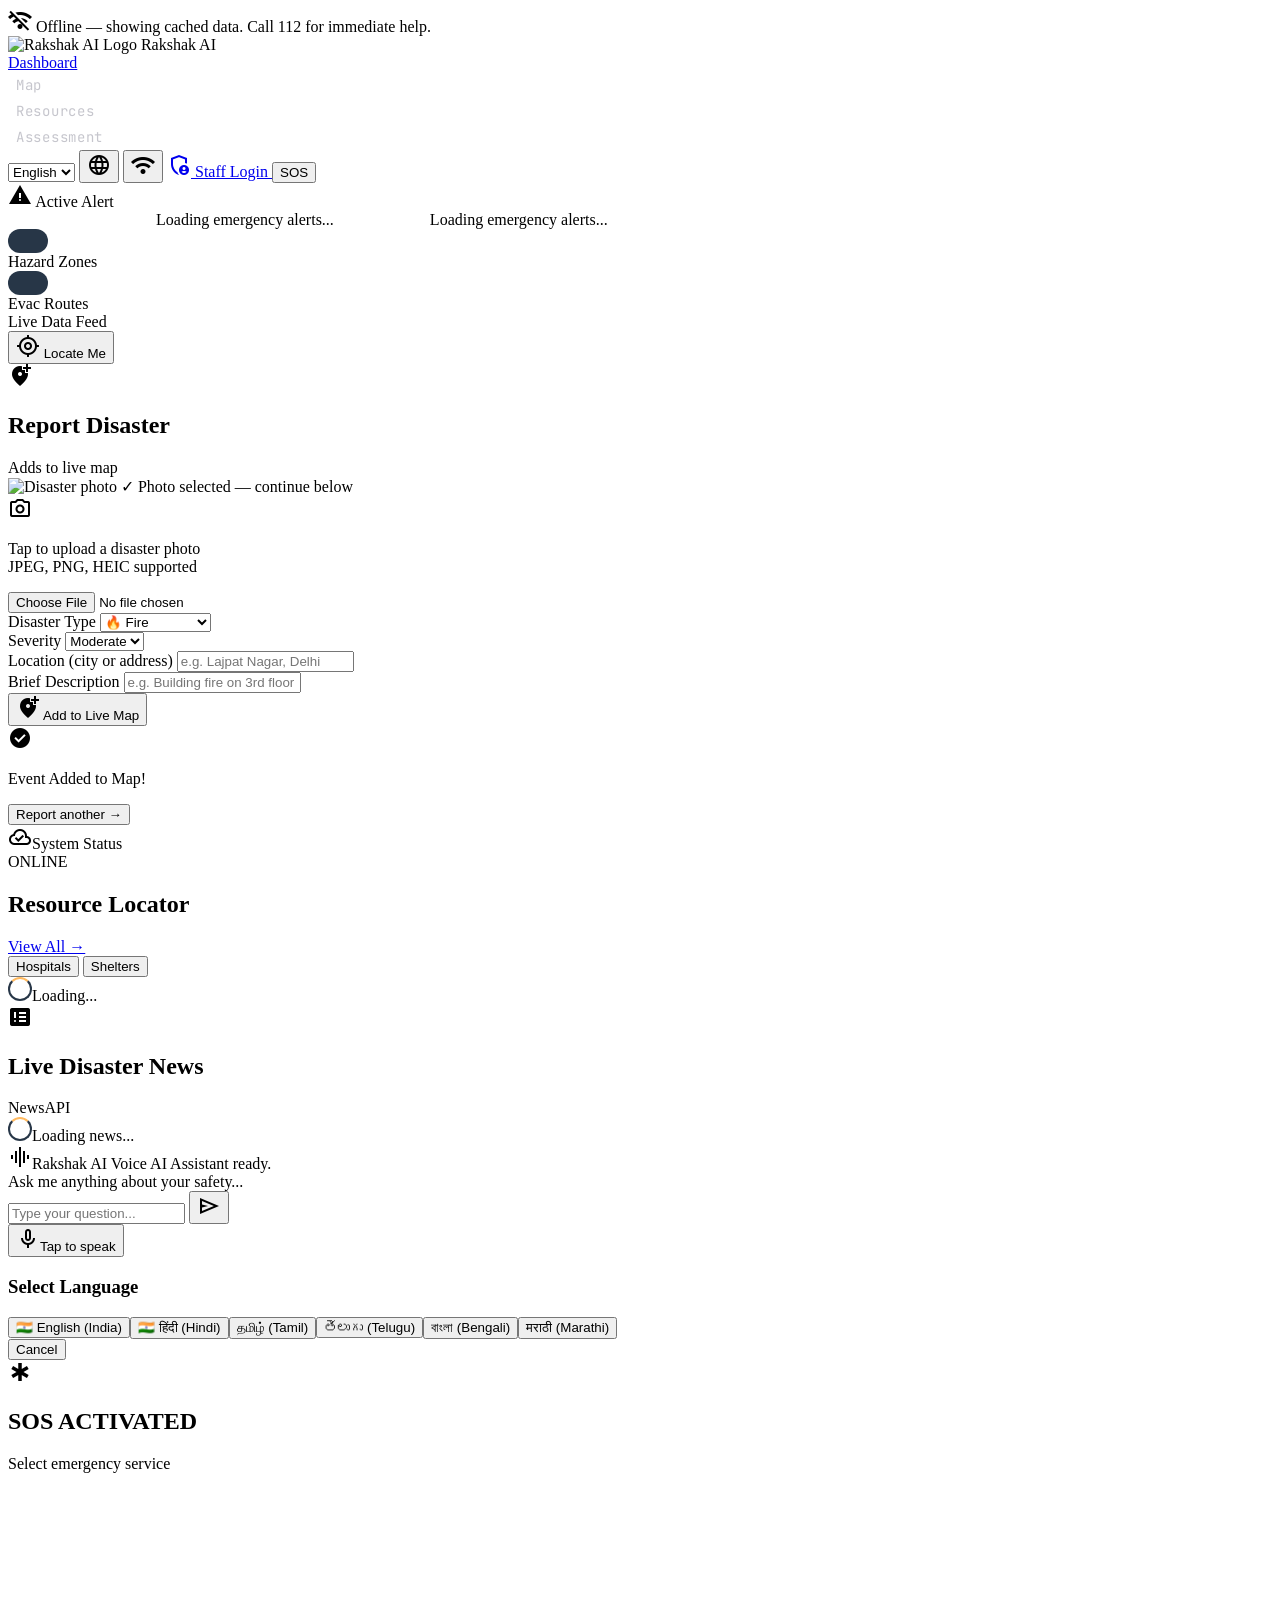
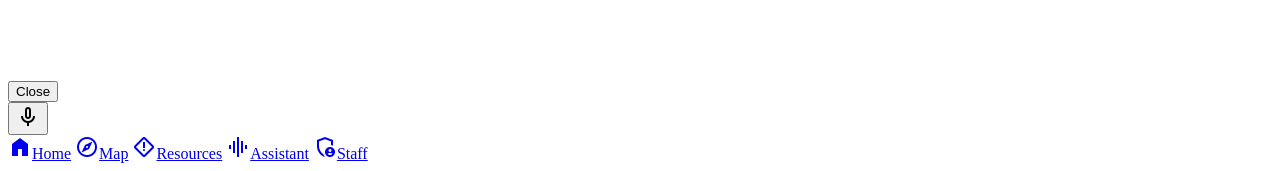
==== commit 5111f4f8: "feat: real hospitals/shelters data, news filtering, disaster report wizard, map z-index fix, editabl" ====
--- a/frontend/index.html
+++ b/frontend/index.html
@@ -10,7 +10,7 @@
 <link href="https://fonts.googleapis.com/css2?family=Inter:wght@400;600;700;800&family=JetBrains+Mono:wght@500&display=swap" rel="stylesheet"/>
 <link rel="stylesheet" href="https://unpkg.com/leaflet@1.9.4/dist/leaflet.css"/>
 <script src="https://unpkg.com/leaflet@1.9.4/dist/leaflet.js"></script>
-<link rel="stylesheet" href="css/style.css?v=2"/>
+<link rel="stylesheet" href="css/style.css?v=3"/>
 <script src="js/tailwind.config.js"></script>
 </head>
 <body class="bg-background text-on-background font-body-md antialiased min-h-screen flex flex-col">
@@ -19,7 +19,7 @@
   Offline — showing cached data. Call 112 for immediate help.
 </div>
 <!-- NAV -->
-<nav class="bg-background/95 backdrop-blur-md border-b border-outline-variant flex justify-between items-center w-full h-16 px-margin-desktop sticky top-0 z-50">
+<nav class="bg-background/95 backdrop-blur-md border-b border-outline-variant flex justify-between items-center w-full h-16 px-margin-desktop sticky top-0 z-[2000]">
   <div class="flex items-center gap-4">
     <img alt="Rakshak AI Logo" class="h-8" src="https://lh3.googleusercontent.com/aida-public/[base64]"/>
     <span class="text-headline-md font-headline-md font-bold text-on-background">Rakshak AI</span>
@@ -42,7 +42,7 @@
   </div>
 </nav>
 <!-- ALERT BANNER -->
-<div class="alert-banner w-full bg-[#EF4444] text-white relative z-40 border-b border-[#B91C1C] flex items-center h-10">
+<div class="alert-banner w-full bg-[#EF4444] text-white relative z-[1900] border-b border-[#B91C1C] flex items-center h-10">
   <div class="absolute left-0 bg-[#EF4444] z-10 px-4 h-full flex items-center shadow-[10px_0_15px_-3px_rgba(239,68,68,1)]">
     <span class="material-symbols-outlined mr-2 animate-pulse" style="font-variation-settings:'FILL' 1;">warning</span>
     <span class="font-label-md font-bold text-label-md uppercase tracking-wider">Active Alert</span>
@@ -77,29 +77,83 @@
       </button>
     </div>
     <!-- Damage Assessment -->
-    <div id="assessmentSection" class="bg-surface-container-high rounded-xl border border-surface-variant p-6 shadow-lg flex-1">
+    <div id="assessmentSection" class="bg-surface-container-high rounded-xl border border-surface-variant p-5 shadow-lg flex-1">
       <div class="flex items-center justify-between mb-4">
         <div class="flex items-center gap-3">
-          <span class="material-symbols-outlined text-tertiary">analytics</span>
-          <h2 class="text-headline-sm font-headline-sm text-on-surface">AI Damage Assessment</h2>
-        </div>
-        <a href="assessment.html" class="text-label-sm font-label-sm text-tertiary hover:underline flex items-center gap-1"><span class="material-symbols-outlined text-sm">open_in_full</span>Full View</a>
-      </div>
-      <div class="border-2 border-dashed border-outline-variant rounded-xl p-8 flex flex-col items-center justify-center relative overflow-hidden bg-surface-container hover:bg-surface-variant/30 transition-colors cursor-pointer group min-h-[200px]" ondragover="event.preventDefault()" ondrop="handleImageDrop(event)" onclick="document.getElementById('imageUpload').click()">
-        <div class="absolute inset-0 pointer-events-none hidden group-hover:block">
-          <div class="absolute left-0 w-full h-[2px] bg-tertiary animate-scan shadow-[0_0_8px_2px_rgba(255,185,95,0.5)] z-20"></div>
-          <div class="absolute inset-0 bg-gradient-to-b from-transparent to-tertiary/10 opacity-50 z-10"></div>
-        </div>
-        <span class="material-symbols-outlined text-display-lg text-outline mb-4 group-hover:text-tertiary transition-colors">cloud_upload</span>
-        <p class="text-body-md font-body-md text-on-surface-variant text-center max-w-sm mb-2">Drag and drop drone imagery or satellite feeds here for instant structural analysis.</p>
-        <span class="text-label-sm font-label-sm text-outline px-3 py-1 bg-surface-container-highest rounded-full">Supports JPEG, PNG, TIFF, GeoTIFF</span>
-        <input type="file" id="imageUpload" class="hidden" accept="image/*" onchange="handleImageUpload(event)"/>
-      </div>
-      <div id="assessmentResult" class="hidden mt-4 bg-surface-container rounded-xl p-4 border border-outline-variant">
-        <img id="previewImage" class="w-full max-h-48 object-cover rounded-lg mb-3" src="" alt="Uploaded damage imagery"/>
-        <div class="flex items-center gap-2 mb-2"><div class="w-2 h-2 rounded-full bg-tertiary animate-pulse"></div><span class="text-label-sm font-label-sm text-on-surface-variant">AI ANALYSIS RUNNING...</span></div>
-        <div id="assessmentText" class="text-body-md font-body-md text-on-surface"></div>
-      </div>
+          <span class="material-symbols-outlined text-tertiary" style="font-variation-settings:'FILL' 1">add_location_alt</span>
+          <h2 class="text-headline-sm font-headline-sm text-on-surface">Report Disaster</h2>
+        </div>
+        <span class="text-label-sm font-label-sm text-on-surface-variant bg-surface-container px-2 py-1 rounded-full border border-outline-variant">Adds to live map</span>
+      </div>
+
+      <!-- Step 1: Photo upload -->
+      <div id="step1" class="flex flex-col gap-3">
+        <div class="border-2 border-dashed border-outline-variant rounded-xl p-6 flex flex-col items-center justify-center relative overflow-hidden bg-surface-container hover:bg-surface-variant/30 transition-colors cursor-pointer group min-h-[160px]"
+             ondragover="event.preventDefault()" ondrop="handleImageDrop(event)" onclick="document.getElementById('imageUpload').click()">
+          <div id="photoPreviewWrap" class="hidden w-full flex flex-col items-center gap-2">
+            <img id="previewImage" class="w-full max-h-36 object-cover rounded-lg" src="" alt="Disaster photo"/>
+            <span class="text-label-sm text-tertiary">✓ Photo selected — continue below</span>
+          </div>
+          <div id="uploadPrompt" class="flex flex-col items-center gap-2">
+            <span class="material-symbols-outlined text-4xl text-outline group-hover:text-tertiary transition-colors">photo_camera</span>
+            <p class="text-body-sm text-on-surface-variant text-center">Tap to upload a disaster photo<br/><span class="text-label-sm text-outline">JPEG, PNG, HEIC supported</span></p>
+          </div>
+          <input type="file" id="imageUpload" class="hidden" accept="image/*" onchange="onPhotoSelected(event)"/>
+        </div>
+      </div>
+
+      <!-- Step 2: Details form (shown after photo) -->
+      <div id="step2" class="hidden flex flex-col gap-3 mt-3">
+        <div class="grid grid-cols-2 gap-2">
+          <div class="flex flex-col gap-1">
+            <label class="text-label-sm text-on-surface-variant uppercase tracking-wide font-bold">Disaster Type</label>
+            <select id="rptType" class="bg-surface-container border border-outline-variant rounded-lg px-3 py-2 text-body-sm text-on-surface focus:outline-none focus:border-tertiary">
+              <option value="fire">🔥 Fire</option>
+              <option value="flood">🌊 Flood</option>
+              <option value="earthquake">🌍 Earthquake</option>
+              <option value="cyclone">🌀 Cyclone</option>
+              <option value="landslide">⛰️ Landslide</option>
+              <option value="disaster">⚠️ Other</option>
+            </select>
+          </div>
+          <div class="flex flex-col gap-1">
+            <label class="text-label-sm text-on-surface-variant uppercase tracking-wide font-bold">Severity</label>
+            <select id="rptSeverity" class="bg-surface-container border border-outline-variant rounded-lg px-3 py-2 text-body-sm text-on-surface focus:outline-none focus:border-tertiary">
+              <option value="low">Low</option>
+              <option value="moderate" selected>Moderate</option>
+              <option value="high">High</option>
+              <option value="extreme">Extreme</option>
+            </select>
+          </div>
+        </div>
+        <div class="flex flex-col gap-1">
+          <label class="text-label-sm text-on-surface-variant uppercase tracking-wide font-bold">Location (city or address)</label>
+          <input id="rptLocation" type="text" placeholder="e.g. Lajpat Nagar, Delhi"
+            class="bg-surface-container border border-outline-variant rounded-lg px-3 py-2.5 text-body-sm text-on-surface focus:outline-none focus:border-tertiary placeholder:text-on-surface-variant/40"/>
+        </div>
+        <div class="flex flex-col gap-1">
+          <label class="text-label-sm text-on-surface-variant uppercase tracking-wide font-bold">Brief Description</label>
+          <input id="rptTitle" type="text" placeholder="e.g. Building fire on 3rd floor"
+            class="bg-surface-container border border-outline-variant rounded-lg px-3 py-2.5 text-body-sm text-on-surface focus:outline-none focus:border-tertiary placeholder:text-on-surface-variant/40"/>
+        </div>
+        <button onclick="submitReport()"
+          class="w-full bg-tertiary text-on-tertiary font-bold py-3 rounded-xl flex items-center justify-center gap-2 hover:opacity-90 transition-opacity text-label-md min-h-[48px]">
+          <span class="material-symbols-outlined text-[18px]" style="font-variation-settings:'FILL' 1">add_location_alt</span>
+          Add to Live Map
+        </button>
+      </div>
+
+      <!-- Step 3: Success -->
+      <div id="step3" class="hidden flex flex-col items-center gap-3 py-4">
+        <div class="w-14 h-14 rounded-full bg-[#10B981]/20 border border-[#10B981]/40 flex items-center justify-center">
+          <span class="material-symbols-outlined text-[#10B981] text-3xl" style="font-variation-settings:'FILL' 1">check_circle</span>
+        </div>
+        <p class="text-body-md font-bold text-on-surface">Event Added to Map!</p>
+        <p id="rptSuccessMsg" class="text-label-sm text-on-surface-variant text-center"></p>
+        <button onclick="resetReport()" class="text-label-sm text-tertiary hover:underline">Report another →</button>
+      </div>
+
+      <div id="rptError" class="hidden mt-2 text-label-sm text-[#EF4444] bg-[#EF4444]/10 border border-[#EF4444]/30 rounded-lg px-3 py-2"></div>
     </div>
   </div>
   <!-- RIGHT: Status + Resources + Assistant -->
@@ -124,6 +178,19 @@
         <div class="flex flex-col items-center justify-center py-8 gap-2 text-on-surface-variant"><div class="loading-spinner"></div><span class="text-label-sm font-label-sm">Loading...</span></div>
       </div>
     </div>
+    <!-- Live Disaster News -->
+    <div class="bg-surface-container-high rounded-xl border border-surface-variant shadow-lg overflow-hidden">
+      <div class="px-4 py-3 border-b border-surface-variant flex items-center justify-between">
+        <div class="flex items-center gap-2">
+          <span class="material-symbols-outlined text-[#EF4444] text-[18px]" style="font-variation-settings:'FILL' 1">breaking_news</span>
+          <h2 class="text-body-md font-bold text-on-surface">Live Disaster News</h2>
+        </div>
+        <div class="flex items-center gap-1.5"><div class="w-1.5 h-1.5 rounded-full bg-[#EF4444] animate-pulse"></div><span class="text-label-sm text-on-surface-variant">NewsAPI</span></div>
+      </div>
+      <div id="newsFeed" class="flex flex-col divide-y divide-surface-variant max-h-[280px] overflow-y-auto">
+        <div class="flex flex-col items-center justify-center py-6 gap-2 text-on-surface-variant"><div class="loading-spinner"></div><span class="text-label-sm">Loading news...</span></div>
+      </div>
+    </div>
     <!-- Gemini Assistant -->
     <div id="assistantSection" class="bg-surface-container-high rounded-xl border border-surface-variant p-4 shadow-lg mt-auto">
       <div class="flex items-center justify-between mb-3">
@@ -147,7 +214,7 @@
   </div>
 </main>
 <!-- MODALS -->
-<div id="langModal" class="hidden fixed inset-0 z-[150] flex items-center justify-center bg-black/60 backdrop-blur-sm p-4">
+<div id="langModal" class="hidden fixed inset-0 z-[3000] flex items-center justify-center bg-black/60 backdrop-blur-sm p-4">
   <div class="bg-surface-container-high border border-outline-variant rounded-xl p-5 max-w-xs w-full shadow-2xl">
     <h3 class="text-headline-sm font-headline-sm text-on-surface mb-4">Select Language</h3>
     <div class="flex flex-col gap-2">
@@ -156,7 +223,7 @@
     <button onclick="document.getElementById('langModal').classList.add('hidden')" class="mt-4 w-full text-on-surface-variant text-label-sm font-label-sm hover:text-on-surface">Cancel</button>
   </div>
 </div>
-<div id="sosModal" class="hidden fixed inset-0 z-[200] flex items-center justify-center bg-black/80 backdrop-blur-sm p-4">
+<div id="sosModal" class="hidden fixed inset-0 z-[3000] flex items-center justify-center bg-black/80 backdrop-blur-sm p-4">
   <div class="bg-surface-container-high border border-[#EF4444]/50 rounded-xl p-6 max-w-sm w-full shadow-2xl">
     <div class="flex items-center gap-3 mb-5"><div class="w-12 h-12 bg-[#EF4444] rounded-full flex items-center justify-center shadow-lg"><span class="material-symbols-outlined text-white text-2xl" style="font-variation-settings:'FILL' 1">emergency</span></div><div><h2 class="text-headline-sm font-headline-sm text-[#EF4444]">SOS ACTIVATED</h2><p class="text-label-sm font-label-sm text-on-surface-variant">Select emergency service</p></div></div>
     <div class="flex flex-col gap-3 mb-5">
@@ -179,7 +246,7 @@
 </nav>
 <script src="js/api.js"></script><script src="js/map.js"></script><script src="js/voice.js"></script><script src="js/offline.js"></script>
 <script>
-document.addEventListener("DOMContentLoaded",()=>{initMap();loadFacilities("hospitals");loadAlerts();loadHazardZones();setupOfflineHandlers();});
+document.addEventListener("DOMContentLoaded",()=>{initMap();loadFacilities("hospitals");loadAlerts();loadHazardZones();loadNews();setupOfflineHandlers();});
 function openLangModal(){document.getElementById("langModal").classList.remove("hidden");}
 function setLang(v){document.getElementById("langSelect").value=v;document.getElementById("langModal").classList.add("hidden");}
 function triggerSOS(){document.getElementById("sosModal").classList.remove("hidden");}
@@ -235,13 +302,103 @@
   catch{_sa('⚠ SEVERE WEATHER WARNING: Category 4 Cyclone approaching coastal regions. Evacuation orders in effect. Seek shelter immediately. ⚠ FLOOD ALERT: River levels rising rapidly. Move to high ground now.');}
 }
 function navigateTo(lat,lng,name){window.open(`https://www.google.com/maps/dir/?api=1&destination=${lat},${lng}&travelmode=driving`,"_blank");}
-function handleImageDrop(e){e.preventDefault();const f=e.dataTransfer.files[0];if(f)processImage(f);}
-function handleImageUpload(e){const f=e.target.files[0];if(f)processImage(f);}
-function processImage(file){
+function handleImageDrop(e){e.preventDefault();const f=e.dataTransfer.files[0];if(f)onPhotoSelected({target:{files:[f]}});}
+
+// ── Report Disaster Wizard ────────────────────────────────────────────────────
+function onPhotoSelected(e){
+  const file=e.target.files[0];
+  if(!file)return;
   const r=new FileReader();
-  r.onload=e=>{document.getElementById("previewImage").src=e.target.result;document.getElementById("assessmentResult").classList.remove("hidden");document.getElementById("assessmentText").textContent="Analyzing structural damage...";
-  setTimeout(()=>{const res=["🟠 Moderate structural damage detected. Roof integrity compromised. Recommend evacuation.","🔴 Severe damage identified. Building unsafe for entry. Contact NDRF on 1078.","🟡 Minor surface damage only. Structure appears stable. Monitor for secondary hazards."];document.getElementById("assessmentText").innerHTML=res[Math.floor(Math.random()*res.length)];},2200);};
+  r.onload=ev=>{
+    document.getElementById('previewImage').src=ev.target.result;
+    document.getElementById('uploadPrompt').classList.add('hidden');
+    document.getElementById('photoPreviewWrap').classList.remove('hidden');
+    document.getElementById('step2').classList.remove('hidden');
+    document.getElementById('rptError').classList.add('hidden');
+  };
   r.readAsDataURL(file);
+}
+
+async function submitReport(){
+  const location=document.getElementById('rptLocation').value.trim();
+  const title=document.getElementById('rptTitle').value.trim();
+  const type=document.getElementById('rptType').value;
+  const severity=document.getElementById('rptSeverity').value;
+  const errEl=document.getElementById('rptError');
+
+  if(!location){errEl.textContent='Please enter a location.';errEl.classList.remove('hidden');return;}
+  if(!title){errEl.textContent='Please enter a description.';errEl.classList.remove('hidden');return;}
+  errEl.classList.add('hidden');
+
+  // Geocode the location using Nominatim (free, no key needed)
+  let lat,lng;
+  try{
+    const geo=await fetch(`https://nominatim.openstreetmap.org/search?q=${encodeURIComponent(location+', India')}&format=json&limit=1`,{headers:{'Accept-Language':'en'}});
+    const geoData=await geo.json();
+    if(!geoData.length){errEl.textContent='Location not found. Try a more specific place name.';errEl.classList.remove('hidden');return;}
+    lat=parseFloat(geoData[0].lat);
+    lng=parseFloat(geoData[0].lon);
+  }catch{errEl.textContent='Could not geocode location. Check your connection.';errEl.classList.remove('hidden');return;}
+
+  // POST event to backend
+  try{
+    await fetch('/api/events/report',{
+      method:'POST',
+      headers:{'Content-Type':'application/json'},
+      body:JSON.stringify({title,disaster_type:type,location,lat,lng,severity})
+    });
+  }catch(e){/* non-critical — still show on map */}
+
+  // Add hazard zone to live map immediately
+  if(typeof addReportedHazard==='function') addReportedHazard(lat,lng,type,title,location);
+
+  // Show success
+  document.getElementById('step2').classList.add('hidden');
+  document.getElementById('step3').classList.remove('hidden');
+  document.getElementById('rptSuccessMsg').textContent=`${title} at ${location} has been added to the live map.`;
+
+  // Fly map to new event
+  if(typeof map!=='undefined'&&map)map.flyTo([lat,lng],13,{duration:1.5});
+}
+
+function resetReport(){
+  document.getElementById('step2').classList.add('hidden');
+  document.getElementById('step3').classList.add('hidden');
+  document.getElementById('uploadPrompt').classList.remove('hidden');
+  document.getElementById('photoPreviewWrap').classList.add('hidden');
+  document.getElementById('imageUpload').value='';
+  document.getElementById('rptLocation').value='';
+  document.getElementById('rptTitle').value='';
+  document.getElementById('rptError').classList.add('hidden');
+}
+async function loadNews(){
+  const feed=document.getElementById('newsFeed');
+  try{
+    const res=await fetch('/api/events/news');
+    const articles=await res.json();
+    if(!articles.length){feed.innerHTML='<div class="text-label-sm text-on-surface-variant text-center py-6">No news available.</div>';return;}
+    const icons={'flood':'🌊','fire':'🔥','earthquake':'🌍','cyclone':'🌀','landslide':'⛰️','tsunami':'🌊','disaster':'⚠️'};
+    feed.innerHTML=articles.map(a=>{
+      const t=a.title||'';
+      const d=a.description?`<p class="text-label-sm text-on-surface-variant mt-0.5 line-clamp-2">${a.description}</p>`:'';
+      const src=a.source?`<span class="text-label-sm text-tertiary font-mono">${a.source}</span>`:'';
+      const time=a.publishedAt?`<span class="text-label-sm text-on-surface-variant">${new Date(a.publishedAt).toLocaleTimeString('en-IN',{hour:'2-digit',minute:'2-digit'})}</span>`:'';
+      const link=a.url&&a.url!=='#'?`href="${a.url}" target="_blank" rel="noopener"`:'href="#" onclick="return false"';
+      return `<a ${link} class="block px-4 py-3 hover:bg-surface-container transition-colors group">
+        <div class="flex items-start gap-2">
+          <span class="text-base shrink-0 mt-0.5">📰</span>
+          <div class="flex-1 min-w-0">
+            <p class="text-body-sm font-bold text-on-surface group-hover:text-tertiary transition-colors leading-snug">${t}</p>
+            ${d}
+            <div class="flex items-center gap-2 mt-1.5">${src}${time?'<span class="text-on-surface-variant">·</span>':''} ${time}</div>
+          </div>
+          <span class="material-symbols-outlined text-outline group-hover:text-tertiary transition-colors text-sm shrink-0">open_in_new</span>
+        </div>
+      </a>`;
+    }).join('');
+  }catch(e){
+    feed.innerHTML='<div class="text-label-sm text-on-surface-variant text-center py-6">Unable to load news.</div>';
+  }
 }
 </script>
 
--- a/frontend/css/style.css
+++ b/frontend/css/style.css
@@ -65,3 +65,25 @@
 .leaflet-popup-content-wrapper{background:#1c2b3c!important;color:#d4e4fa!important;border:1px solid #45464d!important;border-radius:8px!important;box-shadow:0 4px 16px rgba(0,0,0,0.6)!important}
 .leaflet-popup-tip{background:#1c2b3c!important}
 .leaflet-control-zoom a{background:#1c2b3c!important;color:#d4e4fa!important;border-color:#45464d!important}
+
+/* ---- Fix map z-index bleeding over navbar / modals ---- */
+/*
+  Leaflet uses z-index 200-1000 on its internal panes.
+  We contain them inside the map section so they never escape.
+  Then we push the navbar and modals above everything.
+*/
+#mapSection {
+  isolation: isolate;       /* creates new stacking context — Leaflet z-indices are scoped here */
+  position: relative;
+  z-index: 0;
+}
+
+/* Leaflet pane overrides — keep all panes inside our isolation context */
+#mapSection .leaflet-map-pane    { z-index: 2; }
+#mapSection .leaflet-tile-pane   { z-index: 2; }
+#mapSection .leaflet-overlay-pane{ z-index: 3; }
+#mapSection .leaflet-shadow-pane { z-index: 4; }
+#mapSection .leaflet-marker-pane { z-index: 5; }
+#mapSection .leaflet-tooltip-pane{ z-index: 6; }
+#mapSection .leaflet-popup-pane  { z-index: 7; }
+#mapSection .leaflet-control      { z-index: 8; }
